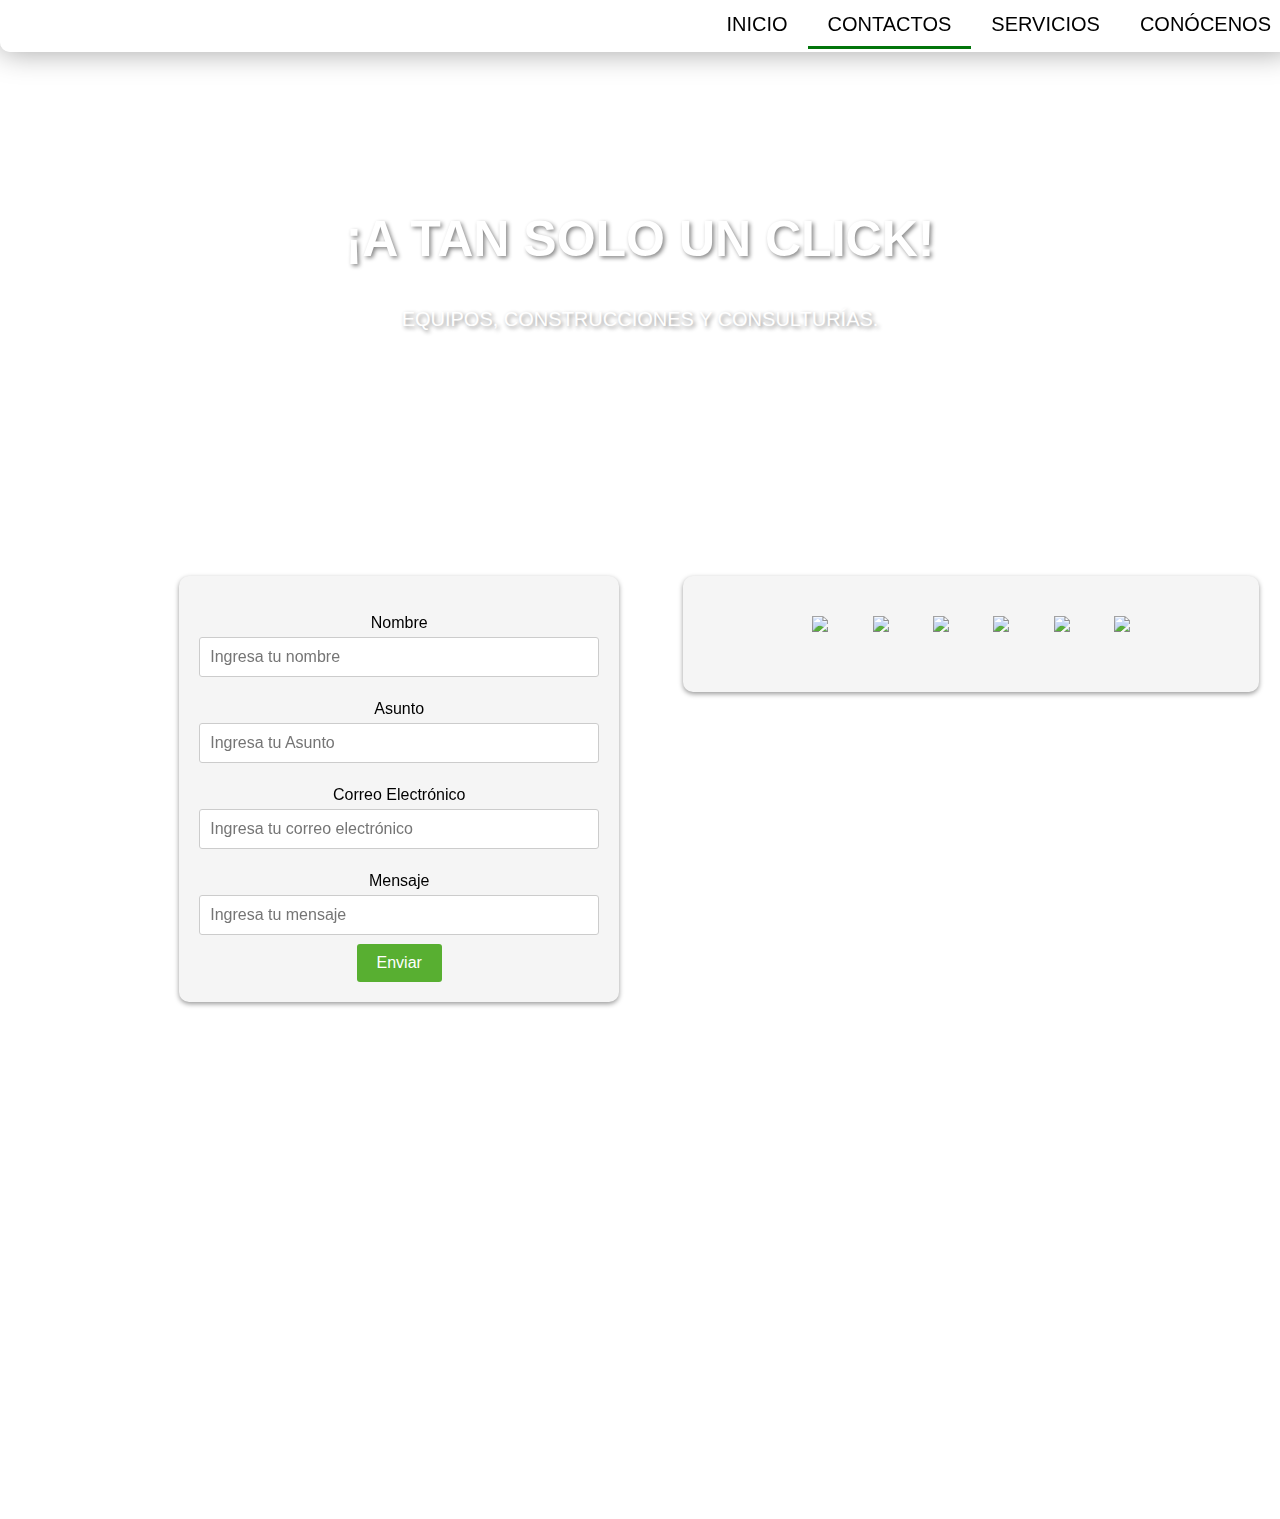
==== Contacto.html @ a6aec2bb "Add files via upload" ====
<!DOCTYPE html>
<html lang="es">

<head>
    <meta charset="UTF-8">
    <meta name="viewport" content="width=device-width, initial-scale=1.0">
    <link rel="icon" href="imagenes/Logo.svg">
    <link rel="stylesheet" href="Contacto.css">
    <link rel="stylesheet" href="General.css">
    <link href="https://unpkg.com/aos@2.3.1/dist/aos.css" rel="stylesheet">
    <title>EcconS.A.S – Ingeniería Especializada en Servicios Públicos</title>
</head>

<body>
    <div class="head">
        <a href="index.html" class="logo"><img src="imagenes/Cabecera.svg" alt="" class="logo"></a>
        <div onclick="toggleSidebar()">
            <img class="chat-icon" src="imagenes/Barri.png">
        </div>

        <div class="sidebar" id="mySidebar">
            <div class="close-btn" onclick="toggleSidebar()">

            </div>
            <nav class="navbar">
                <a href="index.html"><img src="imagenes/Casa1.png" class="loguito">Inicio</a>
                <a href="Contacto.html" class="Line"><img src="imagenes/Celu.png" class="loguito">Contactos</a>
                <div class="dropdown"> <a class="enlaceservicios" class="enlaceservicios" href="Servicios.html"><img
                            src="imagenes/llave.svg" class="loguito">Servicios</a>
                    <ul class="dropdown-content">
                        <li><a href="Acueducto.html">ACUEDUCTO</a></li>
                        <li><a href="Alcantarillado.html">ALCANTARILLADO</a></li>
                        <li><a href="Aseo.html">ASEO</a></li>
                        <li><a href="Gas.html">GAS NATURAL</a></li>
                        <li><a href="Obras.html">OBRAS CIVILES</a></li>
                    </ul>
                </div>
                <a href="Conocenos.html"><img src="imagenes/Logo.svg" class="loguito">Conócenos</a>
            </nav>
        </div>
    </div>

    <section onclick="cerrar()">

        <header class="header">
            <h1>¡A tan solo un click!</h1>
            <p class="parag">EQUIPOS, CONSTRUCCIONES Y CONSULTURÍAS.</p>
        </header>
        <br>
        <br>

        <article>
            <form id="form">
                <div class="formulario" data-aos="zoom-in-up">
                    <div>
                        <br>
                        <label for="nombre">Nombre</label>
                        <br>

                        <input tabindex="1" type="text" name="nombre" placeholder="Ingresa tu nombre">
                        <br>
                    </div>
                    <br>
                    <div>
                        <label for="presupuesto">Asunto</label>
                        <br>
                        <input tabindex="2" type="text" name="presupuesto" placeholder="Ingresa tu Asunto">
                        <br>
                    </div>
                    <br>
                    <div>
                        <label for="correo">Correo Electrónico</label>
                        <br>
                        <input tabindex="3" type="email" name="correo" placeholder="Ingresa tu correo electrónico">
                        <br>
                    </div>
                    <br>
                    <div>
                        <label for="mensaje">Mensaje</label>
                        <br>
                        <textarea   tabindex="4" name="mensaje" rows="1" placeholder="Ingresa tu mensaje"></textarea>
                        <br>
                    </div>

                    <button type="submit">Enviar</button>
            </form>
            </div>
            <br>
            <div class="redes">
                <section class="sociales">
                    <a
                        href="https://www.instagram.com/eccon.sas?utm_source=ig_web_button_share_sheet&igsh=ZDNlZDc0MzIxNw=="><img
                            data-aos="flip-down" src="imagenes/instagram.svg"></a>

                    <a href="https://wa.link/q229ie"><img data-aos="flip-down" src="imagenes/whasap.svg"></a>

                    <a
                        href="https://co.linkedin.com/in/eccon-sas-6186572b2?original_referer=https%3A%2F%2Fwww.google.com%2F"><img
                            data-aos="flip-down" src="imagenes/link.svg"></a>

                    <a href="mailto:ecconsas@gmail.com"><img data-aos="flip-down" src="imagenes/mail.svg"></a>

                    <a href="https://www.facebook.com/ecconsas?mibextid=ZbWKwL"><img data-aos="flip-down"
                            src="imagenes/facebook.svg"></a>

                    <a href="https://www.tiktok.com/@equiposconstruccionesyco?_t=8nT3sDe57oM&_r=1"><img
                            data-aos="flip-down" src="imagenes/tiktok.svg"></a>
                </section>
            </div>

        </article>
        <br><br><br>
        <article>

            <div loading="lazy" data-aos="zoom-in-up" class="ubicacion">

                <iframe
                    src="https://www.google.com/maps/embed?pb=!1m18!1m12!1m3!1d993.1218966818284!2d-72.40006103044627!3d5.342282799664779!2m3!1f0!2f0!3f0!3m2!1i1024!2i768!4f13.1!3m3!1m2!1s0x8e6b0db5289ce03d%3A0xb450e420dae3a45a!2sCl.%2015%20%2318-13%2C%20Yopal%2C%20Casanare%2C%20Colombia!5e0!3m2!1ses!2sus!4v1719237268309!5m2!1ses!2sus"
                    width="440" height="400" style="border:0;" allowfullscreen="" loading="lazy"
                    referrerpolicy="no-referrer-when-downgrade"></iframe>
            </div>
            <br>
            <div loading="lazy" data-aos="zoom-in-up" class="horario">
                <section class="sociales">
                    <h2>Dirección:</h2><b>
                        <p class="parrafo">Calle 15 18 13 Local 210
                        </p>
                        <br>
                        <h2>Horario de atención:</h2><br>


                        <p class="parrafo">Lunes a Viernes <br> 8:00 a.m a 6:00 p.m</p> <br>
                        <p class="parrafo"> sábados <br> 8:00 am a 12:00 pm</p>
                        <br>
                        <br>
                        <p class="parrafo">Nit: 900.525.168- 7</p>

                </section>


            </div>

        </article>

        <br>
        <br>


        <a href="mailto:ecconsas@gmail.com" id="click"></a>


    </section>





    <script src="General.js" defer></script>
    <script src="https://unpkg.com/aos@2.3.1/dist/aos.js"></script>

    <script>

        const $form = document.querySelector('#form')
        const $buttonMailto = document.querySelector('#click')

        $form.addEventListener('submit', handleSubmit)

        function handleSubmit(event) {
            event.preventDefault()
            const form = new FormData(this)
            $buttonMailto.setAttribute('href', `mailto:ecconsas@gmail.com?subject=NOMBRE: ${form.get('nombre')}  CORREO: ${form.get('correo')}&body=${form.get('mensaje')}`)
            $buttonMailto.click()
        }

    </script>

</body>

</html>
---- Contacto.css ----
.redes,
.horario {
  width: 50%;
  text-align: center;
}


.redes img {

  width: 23%;
  height: auto;
  margin: 20px;
  opacity: 1;
  margin-bottom: 4vh;

}

.redes img:hover {
  transform: scale(1.2);
  opacity: 1;

  transition: transform 2s ease, opacity 2s ease;
}

form,
.ubicacion {

  background-color: #F5F5F5;
  border-radius: 10px;
  box-shadow: 0 2px 5px rgba(0, 0, 0, 0.1);
  margin-left: 14%;
  text-align: center;
  transition: box-shadow 2s;

}

form,
.ubicacion,
.sociales {
  box-shadow: 0 2px 5px rgba(0, 0, 0, 0.4);
}

.formulario {
  width: 400px;
  padding: 20px;

  border-radius: 5px;
}

textarea{
  resize: none;
}

input[type="text"],
input[type="email"],
textarea {
  width: 100%;
  padding: 10px;
  margin: 5px 0;
  border: 1px solid #ccc;
  border-radius: 3px;
  box-sizing: border-box;
}


button[type="submit"] {
  background-color: #58af31;
  color: white;
  padding: 10px 20px;
  border: none;
  border-radius: 3px;
  cursor: progress;
}

button[type="submit"]:hover {
  background-color: #355E3B;
}

article {
  display: flex;
  flex-wrap: wrap;
}


iframe {
  border-radius: 10px;

}


.horario {
  text-align: center;

}



article h2 {
  text-align: center;
  font-size: 6vh;
}

article h2::first-line {
  color: #58af31;
  font-family: Arial, Helvetica, sans-serif;
}


.parrafo {
  font-family: 'Montserrat', sans-serif;
  color: #355E3B;
  font-size: 18px;
  line-height: 1.6;
}

.sociales {
  padding: 20px;
  width: auto;
  background-color: #F5F5F5;
  border-radius: 10px;
  margin-left: 10%;
  text-align: center;
  transition: box-shadow 2s;
}
---- General.css ----
* {
    margin: 0%;
    padding: 0%;
    font-size: 100%;
    font-family: sans-serif;
    text-decoration: none;
    -webkit-tap-highlight-color: rgba(0, 0, 0, 0);

}



.loguito {
    display: none;
}

.pagina {
    text-align: center;
}

.head {
    border-radius: 0 0 10px 10px;
    display: flex;
    align-items: center;
    justify-content: space-between;
    height: 50px;
  background-color: rgba(255, 255, 255, 0.485);
    position: fixed;
    width: 100%;
    padding-left: 10px;

    z-index: 400;
    backdrop-filter: blur(30px);
    box-shadow: 0px 0px 30px rgba(0, 0, 0, 0.37);
    border: 1.5px solid rgba(255, 255, 255, 0.15);
}

.logo {
    width: auto;
    height: 50px;
    filter: drop-shadow(2px 2px 2px rgba(0, 0, 0, 0.153));
}

.chat-icon {
    visibility: hidden;
    display: none;

}

.navbar {
    display: flex;
    list-style: none;
    padding: 0;
    margin: 0;
}

.navbar a {
    display: block;
    padding-left: 20px;
    padding-right: 20px;
    color: black;
    text-decoration: none;
    text-transform: uppercase;
    font-size: 20px;
    padding-top: 10px;
    padding-bottom: 10px;
    transition: color 0.8s ease-in-out;

}

.navbar a:hover {
    color: #02750b;

}

.header {
    height: 60vh !important;
    display: flex;
    position: relative;
    color: white;
    flex-direction: column;
    justify-content: center;
    align-items: center;
    box-shadow: none;
    padding-left: 100px;
    padding-right: 100px;
    z-index: 4;

}

.parag,
.header {
    text-shadow: 2px 2px 4px #00000079;
}

.header h1 {
    margin-bottom: 40px;
    font-size: 50px;
    text-transform: uppercase;
    color: white;
    position: relative;

}

.header p {
    font-size: 20px;
    text-align: center;
}


/**coloca detras del contenido manejar la capa por aparte*/

.header::before {
    content: '';
    background-image: url(imagenes/Barra.png);
    background-size: cover;
    opacity: 0.9;
    position: absolute;
    top: 0;
    left: 0;
    width: 100%;
    height: 60vh;
    z-index: -1;
    
  
}



.Line {
    border-bottom: solid #02750b;
}

.sidebar .dropdown {
    position: relative;
}

.sidebar .dropdown-content {
    display: none;
    position: absolute;
    left: 0;
    top: 100%;
    background-color: #f9f9f9;
    min-width: 200px;
    box-shadow: 0px 8px 16px 0px rgba(0, 0, 0, 0.2);
    z-index: 1;
}


.dropdown-content {
    border-radius: 10%;
}

.sidebar .dropdown-content a {
    color: black;
    padding: 12px 16px;

}

.sidebar .dropdown-content a:hover {
    color: #347f06;
}

.sidebar .dropdown:hover .dropdown-content {
    display: block;

}


.dropdown-content li {
    list-style: none;
}


@media (min-width: 0px) and (max-width: 1024px) {

    .enlaceservicios {
        pointer-events: none;
    }

    .sidebar .dropdown-content {
        width: 100%;
    }

    .header {
        text-align: center;
    }

    .chat-icon {
        margin-right: 10px;
        height: 36px;
        width: 52.8px;
        cursor: pointer;
        position: fixed;
        right: 10px;
        text-align: center;
        z-index: 9000;
        top: 4.5px;
        visibility: visible;
        display: flex;
    }

    .diseño {
        width: 50%;
    }




    .sidebar {
        height: 100%;
        width: 0;
        position: fixed;
        top: 0;
        right: 0;
        background-color: white;
        transition: 1s;
        z-index: 300;
    }

    .navbar {
        display: flex;
        flex-direction: column;
        align-items: flex-start;
        margin-top: 50px;
        background-color: white;
        border-radius: 10px;
        box-shadow: 2px 2px 2px 2px rgba(0, 0, 0, 0.06);

    }

    .navbar a {
        padding: 10px 20px;
        color: black;
        font-size: 20px;
    }

    .head {
        display: flex;
        align-items: center;
        justify-content: space-between;
        height: 45px;
        background-color: white;
        position: fixed;
        width: 100%;
        padding-left: 10px;
        box-shadow: 0px 5px 5px rgba(0, 0, 0, 0.5);
        z-index: 400;
    }

    .logo {
        width: auto;
        height: 40px;
    }

    .loguito {
        height: 20px;
        width: auto;
        padding-right: 5px;
        display: inline-block;
    }


    .aseo {
        width: 80%;
        height: auto;
    }

    .card-container {
        gap: 15px;
    }

}

@media (max-width: 767px) {

    .card,
    .card-container img {
        width: 23vh;
        height: 18vh;
        align-items: center;

    }

    .header {
        height: 40vh;
        padding: 20px;
    }

    .formulario {
        width: 90%;
        margin: 10px auto;
        padding: 0px;
    }

    form {
        width: 100%;
        margin-right: 8vh;

    }

    .redes,
    .horario,
    .ubicacion {
        width: 100%;
        margin-right: 3.8vh;
        padding: 20px;

    }

    iframe {
        width: 100%;
        margin-right: 10vh;
    }

    .header h1 {
        font-size: 30px;
        margin-bottom: 20px;
    }

    .header p {
        font-size: 16px;
    }

    .parrafo,
    ul {
        font-size: 16px;
        margin-left: 10%;
        margin-right: 10%;
    }

    article h2 {
        font-size: 4vh;
    }

    .uno {
        width: 90%;
        margin: 5px;
    }

    .card-container {
        gap: 10px;
    }

}




@media (min-width: 768px) and (max-width: 1023px) {
    .header {
        height: 50vh;
    }



}
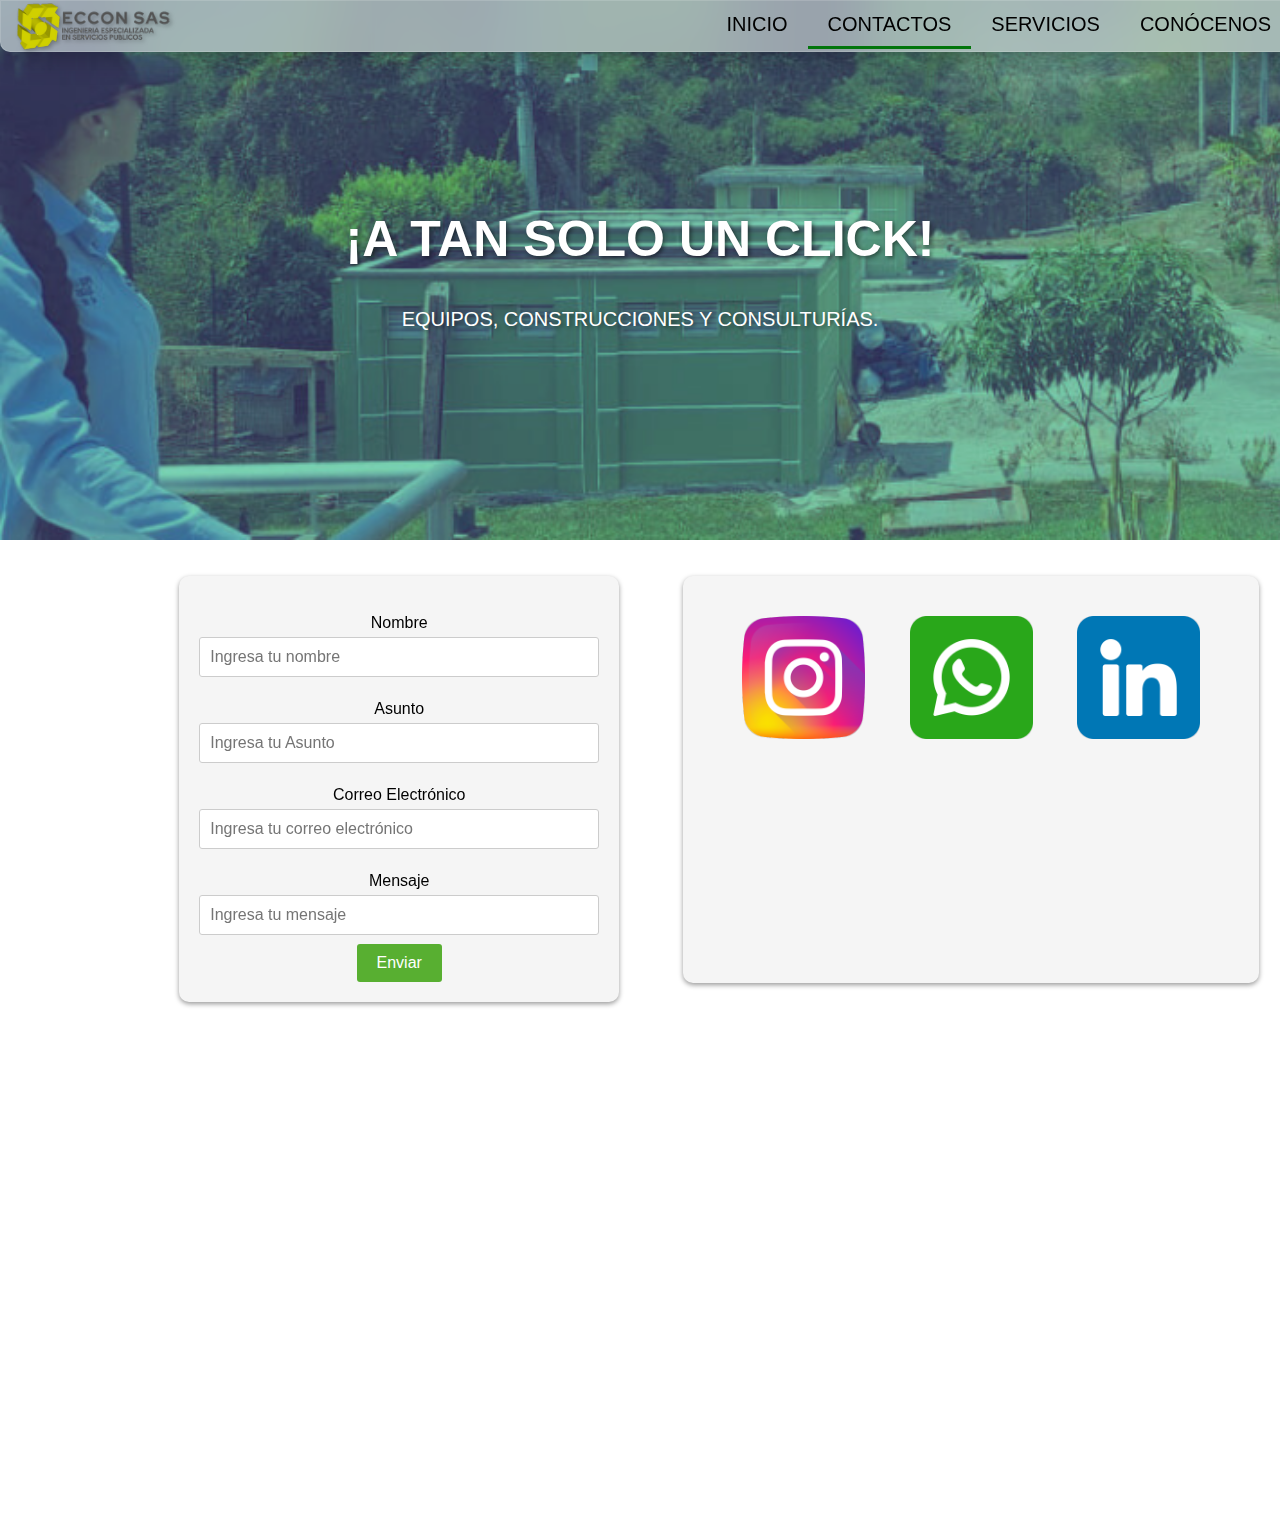
==== commit 5e083436: "Add files via upload" ====
--- a/Contacto.html
+++ b/Contacto.html
@@ -57,32 +57,32 @@
                         <label for="nombre">Nombre</label>
                         <br>
 
-                        <input tabindex="1" type="text" name="nombre" placeholder="Ingresa tu nombre">
+                        <input id="nombre" tabindex="1" type="text" name="nombre" placeholder="Ingresa tu nombre">
                         <br>
                     </div>
                     <br>
                     <div>
-                        <label for="presupuesto">Asunto</label>
+                        <label for="asunto">Asunto</label>
                         <br>
-                        <input tabindex="2" type="text" name="presupuesto" placeholder="Ingresa tu Asunto">
+                        <input id="asunto" tabindex="2" type="text" name="asunto" placeholder="Ingresa tu Asunto">
                         <br>
                     </div>
                     <br>
                     <div>
                         <label for="correo">Correo Electrónico</label>
                         <br>
-                        <input tabindex="3" type="email" name="correo" placeholder="Ingresa tu correo electrónico">
+                        <input id="correo" tabindex="3" type="email" name="correo" placeholder="Ingresa tu correo electrónico">
                         <br>
                     </div>
                     <br>
                     <div>
                         <label for="mensaje">Mensaje</label>
                         <br>
-                        <textarea   tabindex="4" name="mensaje" rows="1" placeholder="Ingresa tu mensaje"></textarea>
+                        <textarea id="mensaje" tabindex="4" name="mensaje" rows="1" placeholder="Ingresa tu mensaje"></textarea>
                         <br>
                     </div>
 
-                    <button type="submit">Enviar</button>
+                    <button type="submit" onclick="enviar()">Enviar</button>
             </form>
             </div>
             <br>
@@ -107,8 +107,10 @@
                             data-aos="flip-down" src="imagenes/tiktok.svg"></a>
                 </section>
             </div>
+            
 
         </article>
+        
         <br><br><br>
         <article>
 
@@ -146,7 +148,6 @@
         <br>
 
 
-        <a href="mailto:ecconsas@gmail.com" id="click"></a>
 
 
     </section>
@@ -160,16 +161,14 @@
 
     <script>
 
-        const $form = document.querySelector('#form')
-        const $buttonMailto = document.querySelector('#click')
-
-        $form.addEventListener('submit', handleSubmit)
-
-        function handleSubmit(event) {
+        function enviar(){
             event.preventDefault()
-            const form = new FormData(this)
-            $buttonMailto.setAttribute('href', `mailto:ecconsas@gmail.com?subject=NOMBRE: ${form.get('nombre')}  CORREO: ${form.get('correo')}&body=${form.get('mensaje')}`)
-            $buttonMailto.click()
+            eccon = "ecconsas@gmail.com"
+            nombre = document.getElementById("nombre").value
+            asunto = document.getElementById("asunto").value
+            correo = document.getElementById("correo").value
+            mensaje = document.getElementById("mensaje").value
+            window.location.href = `mailto:${eccon}?subject=${encodeURIComponent(asunto)}&body=${encodeURIComponent(nombre)},%0A%0A${encodeURIComponent(mensaje)}`;
         }
 
     </script>
--- a/Contacto.css
+++ b/Contacto.css
@@ -69,7 +69,7 @@
   padding: 10px 20px;
   border: none;
   border-radius: 3px;
-  cursor: progress;
+  cursor: pointer;
 }
 
 button[type="submit"]:hover {
